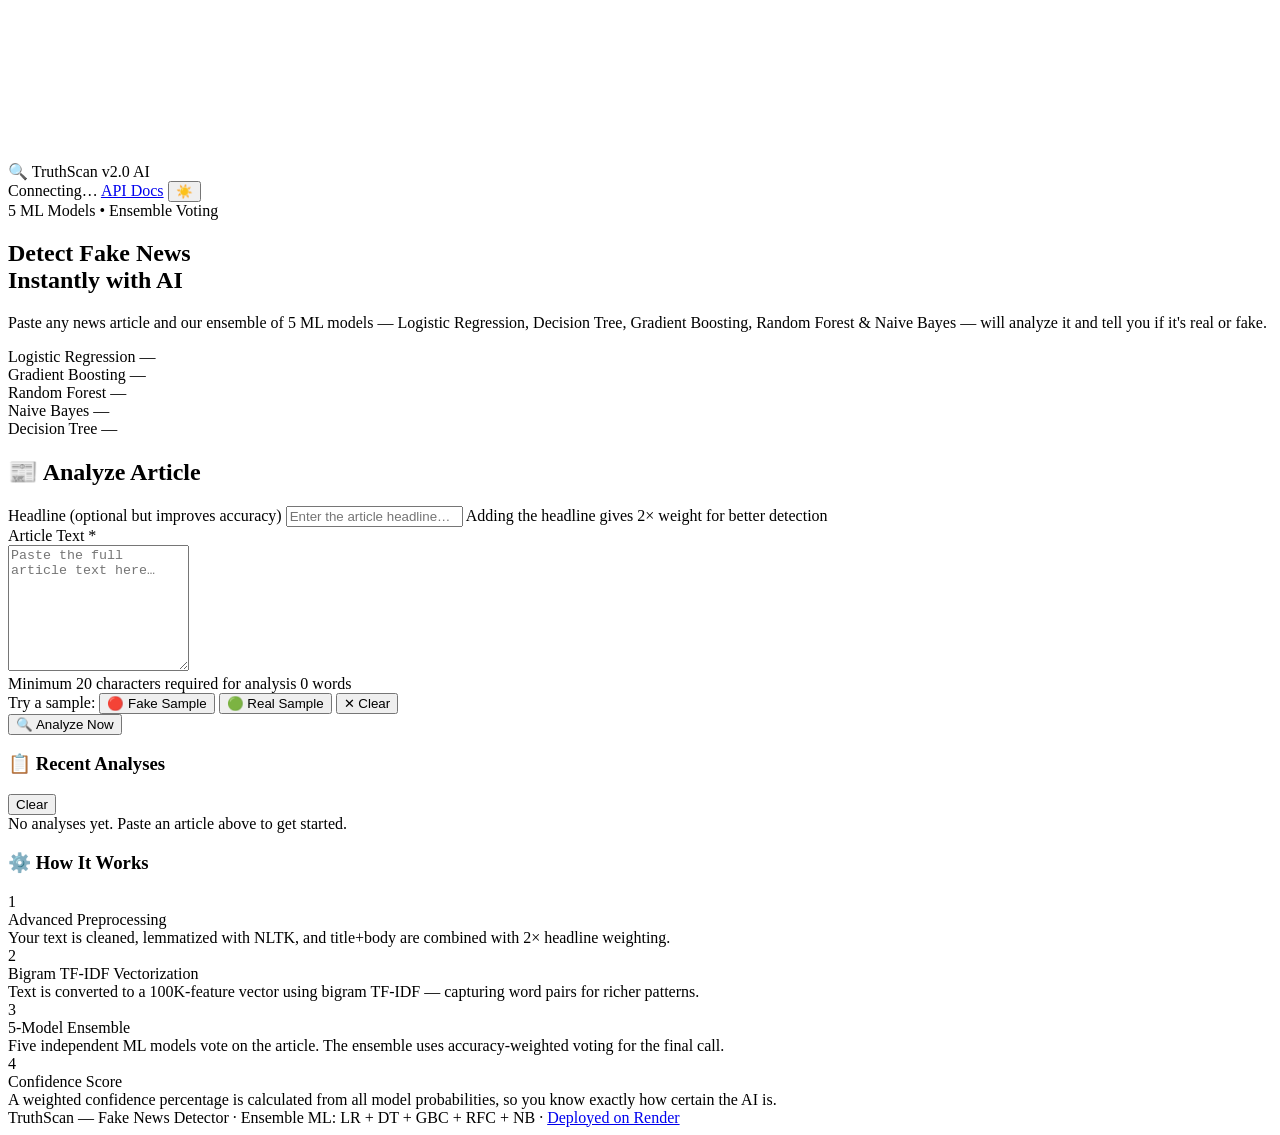
==== frontend/index.html @ bd174d14 "Initial commit — TruthScan Fake News Detector" ====
<!DOCTYPE html>
<html lang="en">
<head>
  <meta charset="UTF-8" />
  <meta name="viewport" content="width=device-width, initial-scale=1.0" />
  <title>TruthScan — AI Fake News Detector</title>
  <meta name="description" content="Advanced AI-powered fake news detection using an ensemble of 5 machine learning models. Analyze any news article in seconds." />
  <link rel="preconnect" href="https://fonts.googleapis.com" />
  <link rel="preconnect" href="https://fonts.gstatic.com" crossorigin />
  <link href="https://fonts.googleapis.com/css2?family=Inter:wght@300;400;500;600;700;800;900&family=JetBrains+Mono:wght@400;600&display=swap" rel="stylesheet" />
  <link rel="stylesheet" href="/static/style.css" />
</head>
<body>

  <!-- Animated background -->
  <div class="bg-layer" aria-hidden="true">
    <div class="bg-orb orb-1"></div>
    <div class="bg-orb orb-2"></div>
    <div class="bg-orb orb-3"></div>
    <canvas id="particle-canvas"></canvas>
  </div>

  <!-- ───── HEADER ───── -->
  <header class="site-header">
    <div class="header-inner">
      <div class="logo" role="banner">
        <span class="logo-icon">🔍</span>
        <span class="logo-text">Truth<span class="logo-accent">Scan</span></span>
        <span class="logo-badge">v2.0 AI</span>
      </div>
      <nav class="header-nav" aria-label="Main navigation">
        <span class="nav-item" id="nav-status">
          <span class="status-dot" id="status-dot"></span>
          <span id="status-text">Connecting…</span>
        </span>
        <a href="/docs" target="_blank" class="nav-link" id="api-docs-link">API Docs</a>
        <button id="theme-toggle" class="nav-btn" aria-label="Toggle theme" title="Toggle light/dark mode">☀️</button>
      </nav>
    </div>
  </header>

  <!-- ───── MAIN ───── -->
  <main id="main-content">

    <!-- Hero -->
    <section class="hero" aria-labelledby="hero-title">
      <div class="hero-content">
        <div class="hero-badge" aria-label="Five ML Models">5 ML Models • Ensemble Voting</div>
        <h1 id="hero-title">
          Detect Fake News<br/>
          <span class="gradient-text">Instantly with AI</span>
        </h1>
        <p class="hero-sub">
          Paste any news article and our ensemble of 5 ML models — Logistic Regression,
          Decision Tree, Gradient Boosting, Random Forest &amp; Naive Bayes — will
          analyze it and tell you if it's real or fake.
        </p>
      </div>

      <!-- Stats bar -->
      <div class="stats-bar" id="stats-bar" aria-label="Model statistics">
        <div class="stat-item loading-shimmer" id="stat-lr">
          <span class="stat-label">Logistic Regression</span>
          <span class="stat-val">—</span>
        </div>
        <div class="stat-item loading-shimmer" id="stat-gbc">
          <span class="stat-label">Gradient Boosting</span>
          <span class="stat-val">—</span>
        </div>
        <div class="stat-item loading-shimmer" id="stat-rfc">
          <span class="stat-label">Random Forest</span>
          <span class="stat-val">—</span>
        </div>
        <div class="stat-item loading-shimmer" id="stat-nb">
          <span class="stat-label">Naive Bayes</span>
          <span class="stat-val">—</span>
        </div>
        <div class="stat-item loading-shimmer" id="stat-dt">
          <span class="stat-label">Decision Tree</span>
          <span class="stat-val">—</span>
        </div>
      </div>
    </section>

    <!-- ───── ANALYZER CARD ───── -->
    <section class="analyzer-section" aria-labelledby="analyzer-title">
      <div class="card analyzer-card">
        <h2 id="analyzer-title" class="card-title">
          <span class="card-title-icon">📰</span> Analyze Article
        </h2>

        <form id="analyzer-form" novalidate>
          <!-- Title field -->
          <div class="field-group">
            <label for="title-input" class="field-label">
              Headline <span class="field-optional">(optional but improves accuracy)</span>
            </label>
            <input
              id="title-input"
              type="text"
              class="text-input"
              placeholder="Enter the article headline…"
              autocomplete="off"
              aria-describedby="title-hint"
            />
            <span id="title-hint" class="field-hint">Adding the headline gives 2× weight for better detection</span>
          </div>

          <!-- Text field -->
          <div class="field-group">
            <label for="news-input" class="field-label">
              Article Text <span class="field-required">*</span>
            </label>
            <div class="textarea-wrapper">
              <textarea
                id="news-input"
                class="text-area"
                placeholder="Paste the full article text here…"
                rows="8"
                minlength="20"
                required
                aria-describedby="text-hint text-count"
              ></textarea>
              <div class="textarea-overlay" id="textarea-overlay" aria-hidden="true"></div>
            </div>
            <div class="field-footer">
              <span id="text-hint" class="field-hint">Minimum 20 characters required for analysis</span>
              <span id="text-count" class="char-count" aria-live="polite">0 words</span>
            </div>
          </div>

          <!-- Sample buttons -->
          <div class="sample-bar" role="group" aria-label="Load sample articles">
            <span class="sample-label">Try a sample:</span>
            <button type="button" class="sample-btn fake-sample" id="sample-fake-btn" data-type="fake">🔴 Fake Sample</button>
            <button type="button" class="sample-btn real-sample" id="sample-real-btn" data-type="real">🟢 Real Sample</button>
            <button type="button" class="sample-btn clear-btn" id="clear-btn">✕ Clear</button>
          </div>

          <!-- Submit -->
          <button type="submit" class="analyze-btn" id="analyze-btn" aria-label="Analyze article for fake news">
            <span class="btn-text" id="btn-text">🔍 Analyze Now</span>
            <span class="btn-loader" id="btn-loader" aria-hidden="true"></span>
          </button>
        </form>

        <!-- Error message -->
        <div class="error-box" id="error-box" role="alert" aria-live="polite" hidden>
          <span class="error-icon">⚠️</span>
          <span id="error-msg"></span>
        </div>
      </div>

      <!-- ───── RESULTS ───── -->
      <div id="results-container" class="results-container" aria-live="polite" hidden>

        <!-- Verdict card -->
        <div class="card verdict-card" id="verdict-card">
          <div class="verdict-header">
            <div class="verdict-icon-wrap" id="verdict-icon-wrap">
              <span class="verdict-icon" id="verdict-icon"></span>
            </div>
            <div class="verdict-info">
              <div class="verdict-label" id="verdict-label"></div>
              <div class="verdict-sub" id="verdict-sub"></div>
            </div>
          </div>

          <!-- Confidence gauge -->
          <div class="gauge-section" aria-label="Confidence gauge">
            <div class="gauge-label">
              <span>Confidence Score</span>
              <span class="gauge-pct" id="gauge-pct">0%</span>
            </div>
            <div class="gauge-track" role="progressbar" aria-valuemin="0" aria-valuemax="100" id="gauge-bar-aria">
              <div class="gauge-fill" id="gauge-fill"></div>
            </div>
          </div>

          <!-- Vote tally -->
          <div class="vote-tally" id="vote-tally" aria-label="Model votes">
            <div class="vote-item" id="vote-fake">
              <span class="vote-num" id="fake-votes">0</span>
              <span class="vote-lbl">Fake votes</span>
            </div>
            <div class="vote-divider"></div>
            <div class="vote-item" id="vote-real">
              <span class="vote-num" id="real-votes">0</span>
              <span class="vote-lbl">Real votes</span>
            </div>
          </div>

          <div class="processing-time" id="processing-time"></div>
        </div>

        <!-- Per-model breakdown -->
        <div class="card models-card">
          <h3 class="card-subtitle">
            <span>🤖</span> Model Breakdown
          </h3>
          <div class="models-grid" id="models-grid" role="list"></div>
        </div>

      </div>
    </section>

    <!-- ───── HISTORY ───── -->
    <section class="history-section" id="history-section" aria-labelledby="history-title">
      <div class="card history-card">
        <div class="history-header">
          <h3 id="history-title" class="card-subtitle"><span>📋</span> Recent Analyses</h3>
          <button class="clear-history-btn" id="clear-history-btn" aria-label="Clear analysis history">Clear</button>
        </div>
        <div class="history-list" id="history-list" role="list">
          <div class="history-empty">No analyses yet. Paste an article above to get started.</div>
        </div>
      </div>
    </section>

    <!-- ───── HOW IT WORKS ───── -->
    <section class="how-section" aria-labelledby="how-title">
      <div class="card how-card">
        <h3 id="how-title" class="card-subtitle"><span>⚙️</span> How It Works</h3>
        <div class="steps-grid" role="list">
          <div class="step" role="listitem">
            <div class="step-num">1</div>
            <div class="step-body">
              <div class="step-title">Advanced Preprocessing</div>
              <div class="step-desc">Your text is cleaned, lemmatized with NLTK, and title+body are combined with 2× headline weighting.</div>
            </div>
          </div>
          <div class="step" role="listitem">
            <div class="step-num">2</div>
            <div class="step-body">
              <div class="step-title">Bigram TF-IDF Vectorization</div>
              <div class="step-desc">Text is converted to a 100K-feature vector using bigram TF-IDF — capturing word pairs for richer patterns.</div>
            </div>
          </div>
          <div class="step" role="listitem">
            <div class="step-num">3</div>
            <div class="step-body">
              <div class="step-title">5-Model Ensemble</div>
              <div class="step-desc">Five independent ML models vote on the article. The ensemble uses accuracy-weighted voting for the final call.</div>
            </div>
          </div>
          <div class="step" role="listitem">
            <div class="step-num">4</div>
            <div class="step-body">
              <div class="step-title">Confidence Score</div>
              <div class="step-desc">A weighted confidence percentage is calculated from all model probabilities, so you know exactly how certain the AI is.</div>
            </div>
          </div>
        </div>
      </div>
    </section>

  </main>

  <!-- ───── FOOTER ───── -->
  <footer class="site-footer" role="contentinfo">
    <div class="footer-inner">
      <span>TruthScan — Fake News Detector</span>
      <span class="footer-sep">·</span>
      <span>Ensemble ML: LR + DT + GBC + RFC + NB</span>
      <span class="footer-sep">·</span>
      <a href="https://render.com" target="_blank" rel="noopener" class="footer-link">Deployed on Render</a>
    </div>
  </footer>

  <script src="/static/app.js"></script>
</body>
</html>
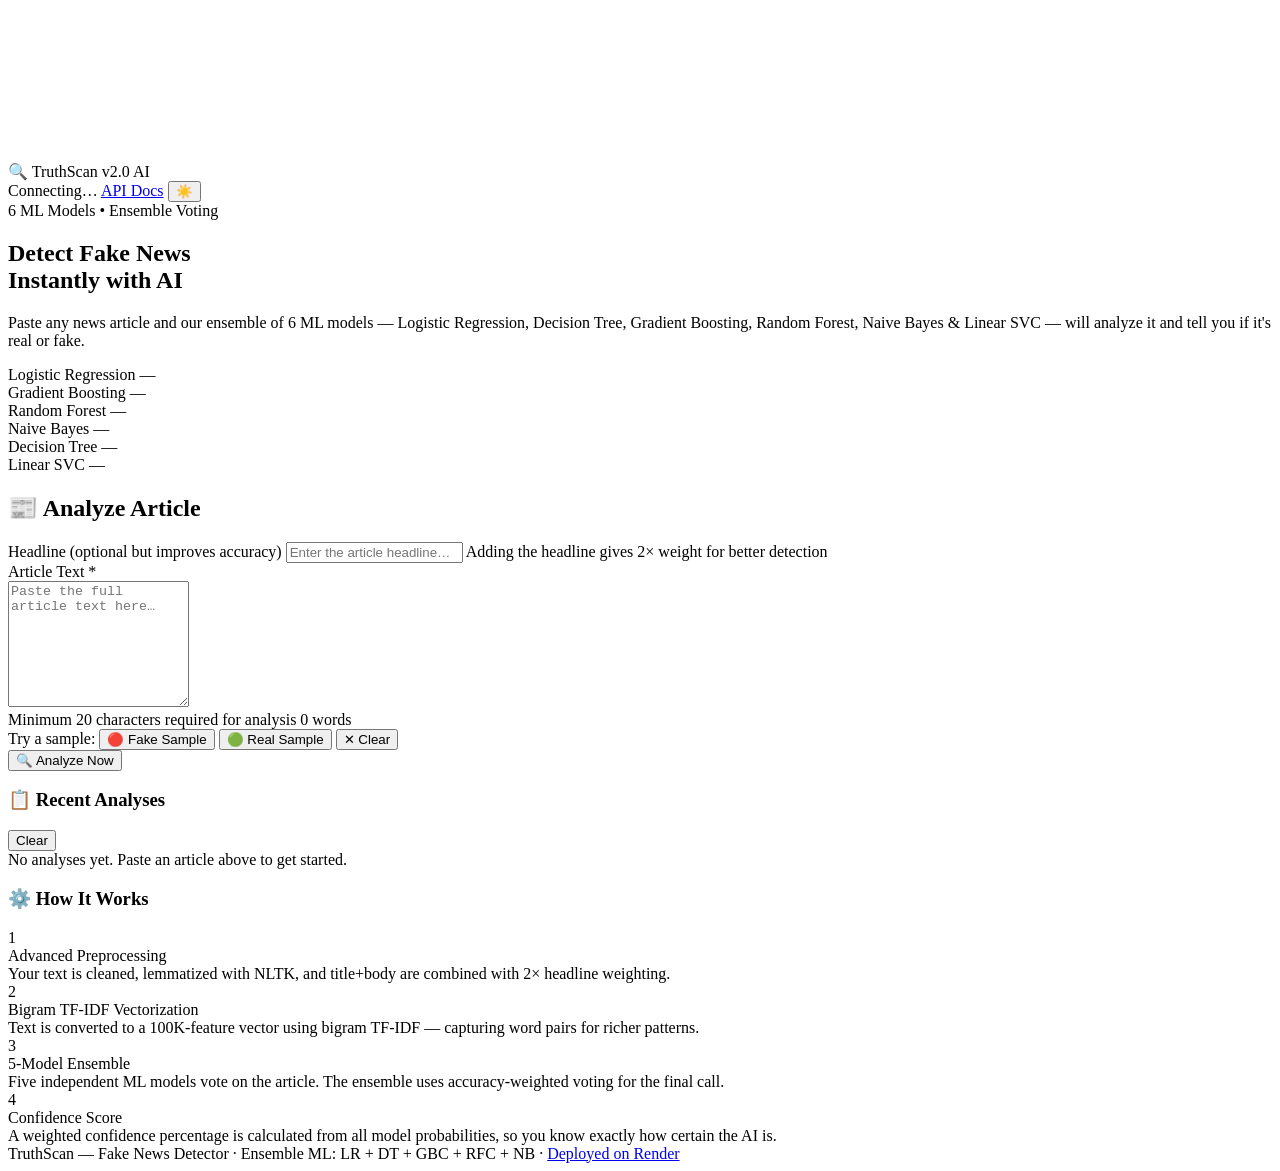
==== commit 8d77fdcf: "fix: resolve 6 audit issues - remove unused imports, fix training-serving skew, update gitignore, fi" ====
--- a/frontend/index.html
+++ b/frontend/index.html
@@ -45,14 +45,14 @@
     <!-- Hero -->
     <section class="hero" aria-labelledby="hero-title">
       <div class="hero-content">
-        <div class="hero-badge" aria-label="Five ML Models">5 ML Models • Ensemble Voting</div>
+        <div class="hero-badge" aria-label="Six ML Models">6 ML Models • Ensemble Voting</div>
         <h1 id="hero-title">
           Detect Fake News<br/>
           <span class="gradient-text">Instantly with AI</span>
         </h1>
         <p class="hero-sub">
-          Paste any news article and our ensemble of 5 ML models — Logistic Regression,
-          Decision Tree, Gradient Boosting, Random Forest &amp; Naive Bayes — will
+          Paste any news article and our ensemble of 6 ML models — Logistic Regression,
+          Decision Tree, Gradient Boosting, Random Forest, Naive Bayes &amp; Linear SVC — will
           analyze it and tell you if it's real or fake.
         </p>
       </div>
@@ -77,6 +77,10 @@
         </div>
         <div class="stat-item loading-shimmer" id="stat-dt">
           <span class="stat-label">Decision Tree</span>
+          <span class="stat-val">—</span>
+        </div>
+        <div class="stat-item loading-shimmer" id="stat-svc">
+          <span class="stat-label">Linear SVC</span>
           <span class="stat-val">—</span>
         </div>
       </div>
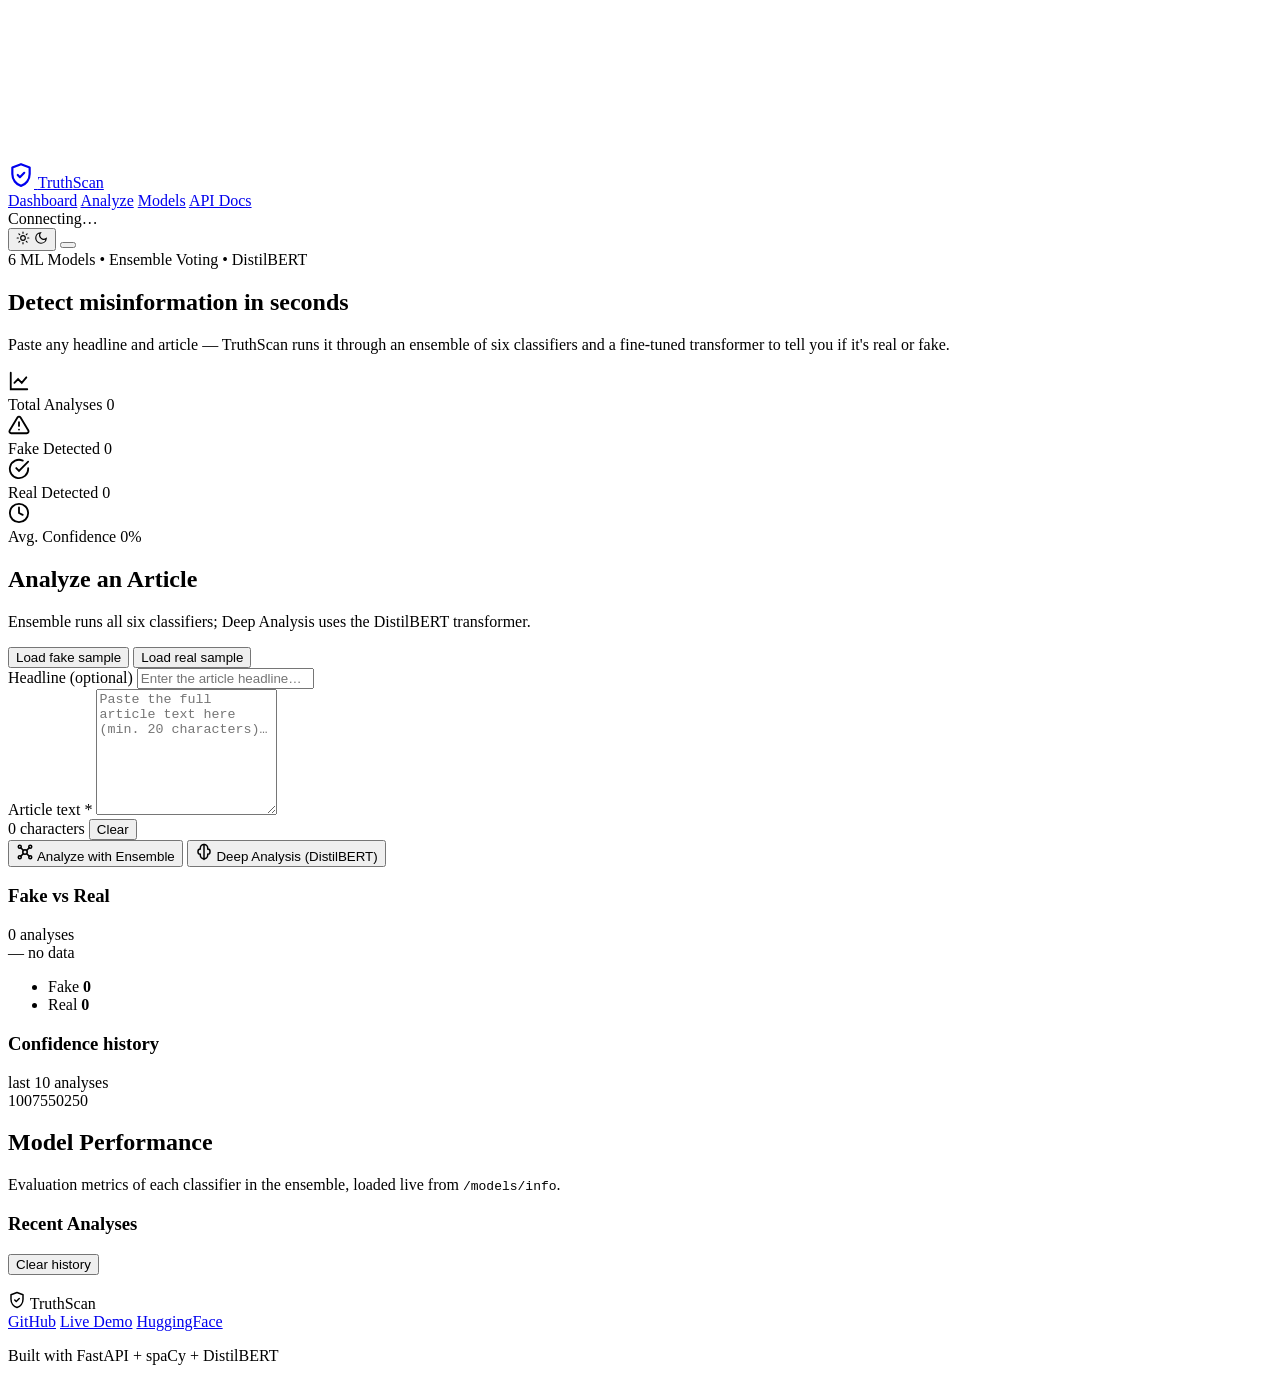
==== commit fb86d260: "feat: replace frontend with premium glassmorphism dashboard - analytics, model cards, history, dark/" ====
--- a/frontend/index.html
+++ b/frontend/index.html
@@ -1,10 +1,10 @@
 <!DOCTYPE html>
-<html lang="en">
+<html lang="en" data-theme="dark">
 <head>
   <meta charset="UTF-8" />
   <meta name="viewport" content="width=device-width, initial-scale=1.0" />
-  <title>TruthScan — AI Fake News Detector</title>
-  <meta name="description" content="Advanced AI-powered fake news detection using an ensemble of 5 machine learning models. Analyze any news article in seconds." />
+  <title>TruthScan — AI Fake News Detection Dashboard</title>
+  <meta name="description" content="Premium AI dashboard for fake news detection powered by a 6-model ML ensemble and DistilBERT." />
   <link rel="preconnect" href="https://fonts.googleapis.com" />
   <link rel="preconnect" href="https://fonts.gstatic.com" crossorigin />
   <link href="https://fonts.googleapis.com/css2?family=Inter:wght@300;400;500;600;700;800;900&family=JetBrains+Mono:wght@400;600&display=swap" rel="stylesheet" />
@@ -13,261 +13,282 @@
 <body>
 
   <!-- Animated background -->
-  <div class="bg-layer" aria-hidden="true">
-    <div class="bg-orb orb-1"></div>
-    <div class="bg-orb orb-2"></div>
-    <div class="bg-orb orb-3"></div>
-    <canvas id="particle-canvas"></canvas>
+  <div class="bg" aria-hidden="true">
+    <div class="bg-gradient"></div>
+    <div class="bg-orb bg-orb-1"></div>
+    <div class="bg-orb bg-orb-2"></div>
+    <div class="bg-orb bg-orb-3"></div>
+    <canvas id="particles"></canvas>
   </div>
 
-  <!-- ───── HEADER ───── -->
-  <header class="site-header">
-    <div class="header-inner">
-      <div class="logo" role="banner">
-        <span class="logo-icon">🔍</span>
-        <span class="logo-text">Truth<span class="logo-accent">Scan</span></span>
-        <span class="logo-badge">v2.0 AI</span>
-      </div>
-      <nav class="header-nav" aria-label="Main navigation">
-        <span class="nav-item" id="nav-status">
+  <!-- ═══════════ SECTION 1: HEADER ═══════════ -->
+  <header class="navbar glass" id="dashboard">
+    <div class="container navbar-inner">
+      <a href="#dashboard" class="brand" aria-label="TruthScan home">
+        <span class="brand-icon">
+          <svg viewBox="0 0 24 24" width="26" height="26" fill="none" stroke="currentColor" stroke-width="2" stroke-linecap="round" stroke-linejoin="round">
+            <path d="M12 2l8 3v6c0 5.25-3.4 9.74-8 11-4.6-1.26-8-5.75-8-11V5l8-3z"/>
+            <path d="M9 12l2 2 4-4"/>
+          </svg>
+        </span>
+        <span class="brand-text">Truth<span class="brand-accent">Scan</span></span>
+      </a>
+
+      <nav class="nav-links" aria-label="Main navigation">
+        <a href="#dashboard" class="nav-link active">Dashboard</a>
+        <a href="#analyze" class="nav-link">Analyze</a>
+        <a href="#models" class="nav-link">Models</a>
+        <a href="/docs" target="_blank" rel="noopener" class="nav-link">API Docs</a>
+      </nav>
+
+      <div class="nav-actions">
+        <div class="status-pill" id="status-pill" role="status" aria-live="polite">
           <span class="status-dot" id="status-dot"></span>
-          <span id="status-text">Connecting…</span>
-        </span>
-        <a href="/docs" target="_blank" class="nav-link" id="api-docs-link">API Docs</a>
-        <button id="theme-toggle" class="nav-btn" aria-label="Toggle theme" title="Toggle light/dark mode">☀️</button>
-      </nav>
+          <span class="status-text" id="status-text">Connecting…</span>
+        </div>
+        <button class="theme-toggle" id="theme-toggle" aria-label="Toggle dark / light mode" title="Toggle theme">
+          <span class="theme-toggle-thumb">
+            <svg class="icon-sun" viewBox="0 0 24 24" width="14" height="14" fill="none" stroke="currentColor" stroke-width="2" stroke-linecap="round"><circle cx="12" cy="12" r="4"/><path d="M12 2v2M12 20v2M4.93 4.93l1.41 1.41M17.66 17.66l1.41 1.41M2 12h2M20 12h2M4.93 19.07l1.41-1.41M17.66 6.34l1.41-1.41"/></svg>
+            <svg class="icon-moon" viewBox="0 0 24 24" width="14" height="14" fill="none" stroke="currentColor" stroke-width="2" stroke-linecap="round"><path d="M21 12.79A9 9 0 1 1 11.21 3 7 7 0 0 0 21 12.79z"/></svg>
+          </span>
+        </button>
+        <button class="menu-toggle" id="menu-toggle" aria-label="Open menu" aria-expanded="false">
+          <span></span><span></span><span></span>
+        </button>
+      </div>
     </div>
   </header>
 
-  <!-- ───── MAIN ───── -->
-  <main id="main-content">
-
-    <!-- Hero -->
+  <main class="container">
+
+    <!-- ═══════════ SECTION 2: HERO STATS ═══════════ -->
     <section class="hero" aria-labelledby="hero-title">
-      <div class="hero-content">
-        <div class="hero-badge" aria-label="Six ML Models">6 ML Models • Ensemble Voting</div>
-        <h1 id="hero-title">
-          Detect Fake News<br/>
-          <span class="gradient-text">Instantly with AI</span>
-        </h1>
-        <p class="hero-sub">
-          Paste any news article and our ensemble of 6 ML models — Logistic Regression,
-          Decision Tree, Gradient Boosting, Random Forest, Naive Bayes &amp; Linear SVC — will
-          analyze it and tell you if it's real or fake.
-        </p>
-      </div>
-
-      <!-- Stats bar -->
-      <div class="stats-bar" id="stats-bar" aria-label="Model statistics">
-        <div class="stat-item loading-shimmer" id="stat-lr">
-          <span class="stat-label">Logistic Regression</span>
-          <span class="stat-val">—</span>
-        </div>
-        <div class="stat-item loading-shimmer" id="stat-gbc">
-          <span class="stat-label">Gradient Boosting</span>
-          <span class="stat-val">—</span>
-        </div>
-        <div class="stat-item loading-shimmer" id="stat-rfc">
-          <span class="stat-label">Random Forest</span>
-          <span class="stat-val">—</span>
-        </div>
-        <div class="stat-item loading-shimmer" id="stat-nb">
-          <span class="stat-label">Naive Bayes</span>
-          <span class="stat-val">—</span>
-        </div>
-        <div class="stat-item loading-shimmer" id="stat-dt">
-          <span class="stat-label">Decision Tree</span>
-          <span class="stat-val">—</span>
-        </div>
-        <div class="stat-item loading-shimmer" id="stat-svc">
-          <span class="stat-label">Linear SVC</span>
-          <span class="stat-val">—</span>
-        </div>
-      </div>
-    </section>
-
-    <!-- ───── ANALYZER CARD ───── -->
-    <section class="analyzer-section" aria-labelledby="analyzer-title">
-      <div class="card analyzer-card">
-        <h2 id="analyzer-title" class="card-title">
-          <span class="card-title-icon">📰</span> Analyze Article
-        </h2>
-
-        <form id="analyzer-form" novalidate>
-          <!-- Title field -->
-          <div class="field-group">
-            <label for="title-input" class="field-label">
-              Headline <span class="field-optional">(optional but improves accuracy)</span>
-            </label>
-            <input
-              id="title-input"
-              type="text"
-              class="text-input"
-              placeholder="Enter the article headline…"
-              autocomplete="off"
-              aria-describedby="title-hint"
-            />
-            <span id="title-hint" class="field-hint">Adding the headline gives 2× weight for better detection</span>
-          </div>
-
-          <!-- Text field -->
-          <div class="field-group">
-            <label for="news-input" class="field-label">
-              Article Text <span class="field-required">*</span>
-            </label>
-            <div class="textarea-wrapper">
-              <textarea
-                id="news-input"
-                class="text-area"
-                placeholder="Paste the full article text here…"
-                rows="8"
-                minlength="20"
-                required
-                aria-describedby="text-hint text-count"
-              ></textarea>
-              <div class="textarea-overlay" id="textarea-overlay" aria-hidden="true"></div>
-            </div>
-            <div class="field-footer">
-              <span id="text-hint" class="field-hint">Minimum 20 characters required for analysis</span>
-              <span id="text-count" class="char-count" aria-live="polite">0 words</span>
-            </div>
-          </div>
-
-          <!-- Sample buttons -->
-          <div class="sample-bar" role="group" aria-label="Load sample articles">
-            <span class="sample-label">Try a sample:</span>
-            <button type="button" class="sample-btn fake-sample" id="sample-fake-btn" data-type="fake">🔴 Fake Sample</button>
-            <button type="button" class="sample-btn real-sample" id="sample-real-btn" data-type="real">🟢 Real Sample</button>
-            <button type="button" class="sample-btn clear-btn" id="clear-btn">✕ Clear</button>
-          </div>
-
-          <!-- Submit -->
-          <button type="submit" class="analyze-btn" id="analyze-btn" aria-label="Analyze article for fake news">
-            <span class="btn-text" id="btn-text">🔍 Analyze Now</span>
-            <span class="btn-loader" id="btn-loader" aria-hidden="true"></span>
-          </button>
+      <div class="hero-copy reveal">
+        <span class="eyebrow">6 ML Models • Ensemble Voting • DistilBERT</span>
+        <h1 id="hero-title">Detect misinformation <span class="gradient-text">in seconds</span></h1>
+        <p class="hero-sub">Paste any headline and article — TruthScan runs it through an ensemble of six classifiers and a fine-tuned transformer to tell you if it's real or fake.</p>
+      </div>
+
+      <div class="stats-grid" aria-label="Usage statistics">
+        <article class="stat-card glass reveal" style="--delay:.05s">
+          <div class="stat-icon stat-icon-purple">
+            <svg viewBox="0 0 24 24" width="22" height="22" fill="none" stroke="currentColor" stroke-width="2" stroke-linecap="round"><path d="M3 3v18h18"/><path d="M7 14l4-4 4 4 5-6"/></svg>
+          </div>
+          <div class="stat-body">
+            <span class="stat-label">Total Analyses</span>
+            <span class="stat-value" id="stat-total" data-count="0">0</span>
+          </div>
+          <div class="stat-glow"></div>
+        </article>
+        <article class="stat-card glass reveal" style="--delay:.15s">
+          <div class="stat-icon stat-icon-red">
+            <svg viewBox="0 0 24 24" width="22" height="22" fill="none" stroke="currentColor" stroke-width="2" stroke-linecap="round"><path d="M10.3 3.9L1.8 18a2 2 0 0 0 1.7 3h17a2 2 0 0 0 1.7-3L13.7 3.9a2 2 0 0 0-3.4 0z"/><path d="M12 9v4M12 17h.01"/></svg>
+          </div>
+          <div class="stat-body">
+            <span class="stat-label">Fake Detected</span>
+            <span class="stat-value" id="stat-fake" data-count="0">0</span>
+          </div>
+          <div class="stat-glow"></div>
+        </article>
+        <article class="stat-card glass reveal" style="--delay:.25s">
+          <div class="stat-icon stat-icon-green">
+            <svg viewBox="0 0 24 24" width="22" height="22" fill="none" stroke="currentColor" stroke-width="2" stroke-linecap="round"><path d="M22 11.08V12a10 10 0 1 1-5.93-9.14"/><path d="M22 4L12 14.01l-3-3"/></svg>
+          </div>
+          <div class="stat-body">
+            <span class="stat-label">Real Detected</span>
+            <span class="stat-value" id="stat-real" data-count="0">0</span>
+          </div>
+          <div class="stat-glow"></div>
+        </article>
+        <article class="stat-card glass reveal" style="--delay:.35s">
+          <div class="stat-icon stat-icon-cyan">
+            <svg viewBox="0 0 24 24" width="22" height="22" fill="none" stroke="currentColor" stroke-width="2" stroke-linecap="round"><circle cx="12" cy="12" r="10"/><path d="M12 6v6l4 2"/></svg>
+          </div>
+          <div class="stat-body">
+            <span class="stat-label">Avg. Confidence</span>
+            <span class="stat-value" id="stat-avg" data-count="0" data-suffix="%">0%</span>
+          </div>
+          <div class="stat-glow"></div>
+        </article>
+      </div>
+    </section>
+
+    <!-- ═══════════ SECTION 3: ANALYZER ═══════════ -->
+    <section class="analyzer" id="analyze" aria-labelledby="analyzer-title">
+      <div class="analyzer-card glass reveal">
+        <div class="card-head">
+          <div>
+            <h2 id="analyzer-title" class="card-title">Analyze an Article</h2>
+            <p class="card-sub">Ensemble runs all six classifiers; Deep Analysis uses the DistilBERT transformer.</p>
+          </div>
+          <div class="sample-btns">
+            <button type="button" class="chip" id="sample-fake">Load fake sample</button>
+            <button type="button" class="chip" id="sample-real">Load real sample</button>
+          </div>
+        </div>
+
+        <form id="analyze-form" novalidate>
+          <div class="field">
+            <label for="headline" class="field-label">Headline <span class="muted">(optional)</span></label>
+            <input id="headline" type="text" class="input" placeholder="Enter the article headline…" autocomplete="off" maxlength="500" />
+          </div>
+          <div class="field">
+            <label for="article" class="field-label">Article text <span class="req">*</span></label>
+            <textarea id="article" class="input textarea" rows="8" placeholder="Paste the full article text here (min. 20 characters)…" maxlength="10000" required></textarea>
+            <div class="field-foot">
+              <span class="muted" id="char-count">0 characters</span>
+              <button type="button" class="link-btn" id="clear-form">Clear</button>
+            </div>
+          </div>
+
+          <div class="error-box" id="error-box" hidden role="alert">
+            <svg viewBox="0 0 24 24" width="18" height="18" fill="none" stroke="currentColor" stroke-width="2" stroke-linecap="round"><circle cx="12" cy="12" r="10"/><path d="M12 8v4M12 16h.01"/></svg>
+            <span id="error-msg"></span>
+          </div>
+
+          <div class="actions">
+            <button type="submit" class="btn btn-primary" id="btn-ensemble" data-mode="ensemble">
+              <span class="btn-icon">
+                <svg viewBox="0 0 24 24" width="18" height="18" fill="none" stroke="currentColor" stroke-width="2" stroke-linecap="round"><circle cx="12" cy="12" r="3"/><circle cx="5" cy="5" r="2"/><circle cx="19" cy="5" r="2"/><circle cx="5" cy="19" r="2"/><circle cx="19" cy="19" r="2"/><path d="M6.5 6.5l3.5 3.5M17.5 6.5L14 10M6.5 17.5l3.5-3.5M17.5 17.5L14 14"/></svg>
+              </span>
+              <span class="btn-label">Analyze with Ensemble</span>
+            </button>
+            <button type="button" class="btn btn-secondary" id="btn-deep" data-mode="deep">
+              <span class="btn-icon">
+                <svg viewBox="0 0 24 24" width="18" height="18" fill="none" stroke="currentColor" stroke-width="2" stroke-linecap="round"><path d="M12 2a5 5 0 0 0-5 5v1a3 3 0 0 0-3 3v1a3 3 0 0 0 3 3v1a5 5 0 0 0 10 0v-1a3 3 0 0 0 3-3v-1a3 3 0 0 0-3-3V7a5 5 0 0 0-5-5z"/><path d="M12 2v20"/></svg>
+              </span>
+              <span class="btn-label">Deep Analysis (DistilBERT)</span>
+            </button>
+          </div>
         </form>
 
-        <!-- Error message -->
-        <div class="error-box" id="error-box" role="alert" aria-live="polite" hidden>
-          <span class="error-icon">⚠️</span>
-          <span id="error-msg"></span>
-        </div>
-      </div>
-
-      <!-- ───── RESULTS ───── -->
-      <div id="results-container" class="results-container" aria-live="polite" hidden>
-
-        <!-- Verdict card -->
-        <div class="card verdict-card" id="verdict-card">
-          <div class="verdict-header">
-            <div class="verdict-icon-wrap" id="verdict-icon-wrap">
-              <span class="verdict-icon" id="verdict-icon"></span>
-            </div>
-            <div class="verdict-info">
-              <div class="verdict-label" id="verdict-label"></div>
-              <div class="verdict-sub" id="verdict-sub"></div>
-            </div>
-          </div>
-
-          <!-- Confidence gauge -->
-          <div class="gauge-section" aria-label="Confidence gauge">
-            <div class="gauge-label">
-              <span>Confidence Score</span>
-              <span class="gauge-pct" id="gauge-pct">0%</span>
-            </div>
-            <div class="gauge-track" role="progressbar" aria-valuemin="0" aria-valuemax="100" id="gauge-bar-aria">
-              <div class="gauge-fill" id="gauge-fill"></div>
-            </div>
-          </div>
-
-          <!-- Vote tally -->
-          <div class="vote-tally" id="vote-tally" aria-label="Model votes">
-            <div class="vote-item" id="vote-fake">
-              <span class="vote-num" id="fake-votes">0</span>
-              <span class="vote-lbl">Fake votes</span>
-            </div>
-            <div class="vote-divider"></div>
-            <div class="vote-item" id="vote-real">
-              <span class="vote-num" id="real-votes">0</span>
-              <span class="vote-lbl">Real votes</span>
-            </div>
-          </div>
-
-          <div class="processing-time" id="processing-time"></div>
-        </div>
-
-        <!-- Per-model breakdown -->
-        <div class="card models-card">
-          <h3 class="card-subtitle">
-            <span>🤖</span> Model Breakdown
-          </h3>
-          <div class="models-grid" id="models-grid" role="list"></div>
-        </div>
-
-      </div>
-    </section>
-
-    <!-- ───── HISTORY ───── -->
-    <section class="history-section" id="history-section" aria-labelledby="history-title">
-      <div class="card history-card">
-        <div class="history-header">
-          <h3 id="history-title" class="card-subtitle"><span>📋</span> Recent Analyses</h3>
-          <button class="clear-history-btn" id="clear-history-btn" aria-label="Clear analysis history">Clear</button>
-        </div>
-        <div class="history-list" id="history-list" role="list">
-          <div class="history-empty">No analyses yet. Paste an article above to get started.</div>
-        </div>
-      </div>
-    </section>
-
-    <!-- ───── HOW IT WORKS ───── -->
-    <section class="how-section" aria-labelledby="how-title">
-      <div class="card how-card">
-        <h3 id="how-title" class="card-subtitle"><span>⚙️</span> How It Works</h3>
-        <div class="steps-grid" role="list">
-          <div class="step" role="listitem">
-            <div class="step-num">1</div>
-            <div class="step-body">
-              <div class="step-title">Advanced Preprocessing</div>
-              <div class="step-desc">Your text is cleaned, lemmatized with NLTK, and title+body are combined with 2× headline weighting.</div>
-            </div>
-          </div>
-          <div class="step" role="listitem">
-            <div class="step-num">2</div>
-            <div class="step-body">
-              <div class="step-title">Bigram TF-IDF Vectorization</div>
-              <div class="step-desc">Text is converted to a 100K-feature vector using bigram TF-IDF — capturing word pairs for richer patterns.</div>
-            </div>
-          </div>
-          <div class="step" role="listitem">
-            <div class="step-num">3</div>
-            <div class="step-body">
-              <div class="step-title">5-Model Ensemble</div>
-              <div class="step-desc">Five independent ML models vote on the article. The ensemble uses accuracy-weighted voting for the final call.</div>
-            </div>
-          </div>
-          <div class="step" role="listitem">
-            <div class="step-num">4</div>
-            <div class="step-body">
-              <div class="step-title">Confidence Score</div>
-              <div class="step-desc">A weighted confidence percentage is calculated from all model probabilities, so you know exactly how certain the AI is.</div>
-            </div>
-          </div>
-        </div>
-      </div>
-    </section>
-
+        <!-- Loading -->
+        <div class="loader" id="loader" hidden aria-live="polite">
+          <div class="loader-ring"><div></div><div></div><div></div></div>
+          <p class="loader-text" id="loader-text">Running ensemble models…</p>
+          <div class="loader-bar"><span></span></div>
+        </div>
+
+        <!-- Results -->
+        <div class="results" id="results" hidden>
+          <div class="results-top">
+            <div class="verdict" id="verdict">
+              <div class="verdict-badge" id="verdict-badge">
+                <span class="verdict-badge-ring"></span>
+                <span class="verdict-badge-icon" id="verdict-icon"></span>
+              </div>
+              <div class="verdict-text">
+                <span class="verdict-kicker" id="verdict-mode">Ensemble verdict</span>
+                <span class="verdict-label" id="verdict-label">—</span>
+                <span class="verdict-sub" id="verdict-sub"></span>
+              </div>
+            </div>
+
+            <div class="gauge" role="img" aria-label="Confidence gauge" id="gauge">
+              <svg viewBox="0 0 120 120" class="gauge-svg">
+                <defs>
+                  <linearGradient id="gauge-grad" x1="0" y1="0" x2="1" y2="1">
+                    <stop offset="0%" style="stop-color: var(--gauge-a)"/>
+                    <stop offset="100%" style="stop-color: var(--gauge-b)"/>
+                  </linearGradient>
+                </defs>
+                <circle class="gauge-track" cx="60" cy="60" r="52"/>
+                <circle class="gauge-fill" id="gauge-fill" cx="60" cy="60" r="52"/>
+              </svg>
+              <div class="gauge-center">
+                <span class="gauge-value" id="gauge-value">0%</span>
+                <span class="gauge-caption">confidence</span>
+              </div>
+            </div>
+          </div>
+
+          <div class="breakdown" id="breakdown">
+            <div class="breakdown-head">
+              <h3>Per-model breakdown</h3>
+              <span class="muted" id="proc-time"></span>
+            </div>
+            <div class="model-bars" id="model-bars"></div>
+          </div>
+        </div>
+      </div>
+    </section>
+
+    <!-- ═══════════ SECTION 4: ANALYTICS ═══════════ -->
+    <section class="analytics" aria-label="Analytics dashboard">
+      <div class="panel glass reveal">
+        <div class="panel-head">
+          <h3>Fake vs Real</h3>
+          <span class="muted" id="donut-total">0 analyses</span>
+        </div>
+        <div class="donut-wrap">
+          <div class="donut" id="donut" role="img" aria-label="Fake vs Real ratio">
+            <div class="donut-hole">
+              <span class="donut-value" id="donut-value">—</span>
+              <span class="donut-caption" id="donut-caption">no data</span>
+            </div>
+          </div>
+          <ul class="legend">
+            <li><span class="swatch swatch-fake"></span>Fake <strong id="legend-fake">0</strong></li>
+            <li><span class="swatch swatch-real"></span>Real <strong id="legend-real">0</strong></li>
+          </ul>
+        </div>
+      </div>
+
+      <div class="panel glass reveal" style="--delay:.1s">
+        <div class="panel-head">
+          <h3>Confidence history</h3>
+          <span class="muted">last 10 analyses</span>
+        </div>
+        <div class="bar-chart" id="bar-chart" role="img" aria-label="Confidence scores of the last 10 analyses">
+          <div class="bar-chart-grid"><span>100</span><span>75</span><span>50</span><span>25</span><span>0</span></div>
+          <div class="bar-chart-bars" id="bar-chart-bars"></div>
+        </div>
+      </div>
+    </section>
+
+    <!-- ═══════════ SECTION 5: MODEL PERFORMANCE ═══════════ -->
+    <section class="models" id="models" aria-labelledby="models-title">
+      <div class="section-head reveal">
+        <h2 id="models-title">Model Performance</h2>
+        <p class="muted">Evaluation metrics of each classifier in the ensemble, loaded live from <code>/models/info</code>.</p>
+      </div>
+      <div class="models-grid" id="models-grid">
+        <div class="model-card glass skeleton"></div>
+        <div class="model-card glass skeleton"></div>
+        <div class="model-card glass skeleton"></div>
+        <div class="model-card glass skeleton"></div>
+        <div class="model-card glass skeleton"></div>
+        <div class="model-card glass skeleton"></div>
+      </div>
+    </section>
+
+    <!-- ═══════════ SECTION 6: HISTORY ═══════════ -->
+    <section class="history" aria-labelledby="history-title">
+      <div class="panel glass reveal">
+        <div class="panel-head">
+          <h3 id="history-title">Recent Analyses</h3>
+          <button type="button" class="link-btn" id="clear-history">Clear history</button>
+        </div>
+        <ul class="history-list" id="history-list" role="list"></ul>
+      </div>
+    </section>
   </main>
 
-  <!-- ───── FOOTER ───── -->
-  <footer class="site-footer" role="contentinfo">
-    <div class="footer-inner">
-      <span>TruthScan — Fake News Detector</span>
-      <span class="footer-sep">·</span>
-      <span>Ensemble ML: LR + DT + GBC + RFC + NB</span>
-      <span class="footer-sep">·</span>
-      <a href="https://render.com" target="_blank" rel="noopener" class="footer-link">Deployed on Render</a>
+  <!-- ═══════════ SECTION 7: FOOTER ═══════════ -->
+  <footer class="footer">
+    <div class="container footer-inner">
+      <div class="footer-brand">
+        <span class="brand-icon small">
+          <svg viewBox="0 0 24 24" width="18" height="18" fill="none" stroke="currentColor" stroke-width="2" stroke-linecap="round" stroke-linejoin="round"><path d="M12 2l8 3v6c0 5.25-3.4 9.74-8 11-4.6-1.26-8-5.75-8-11V5l8-3z"/><path d="M9 12l2 2 4-4"/></svg>
+        </span>
+        <span>TruthScan</span>
+      </div>
+      <nav class="footer-links" aria-label="Footer links">
+        <a href="https://github.com/ashutosh8950/fake-news-detector" target="_blank" rel="noopener">GitHub</a>
+        <a href="https://truthscan-fake-news-detector.onrender.com" target="_blank" rel="noopener">Live Demo</a>
+        <a href="https://huggingface.co/GuptaAshutosh/truthscan-fake-news-distilbert" target="_blank" rel="noopener">HuggingFace</a>
+      </nav>
+      <p class="footer-note">Built with FastAPI + spaCy + DistilBERT</p>
     </div>
   </footer>
 
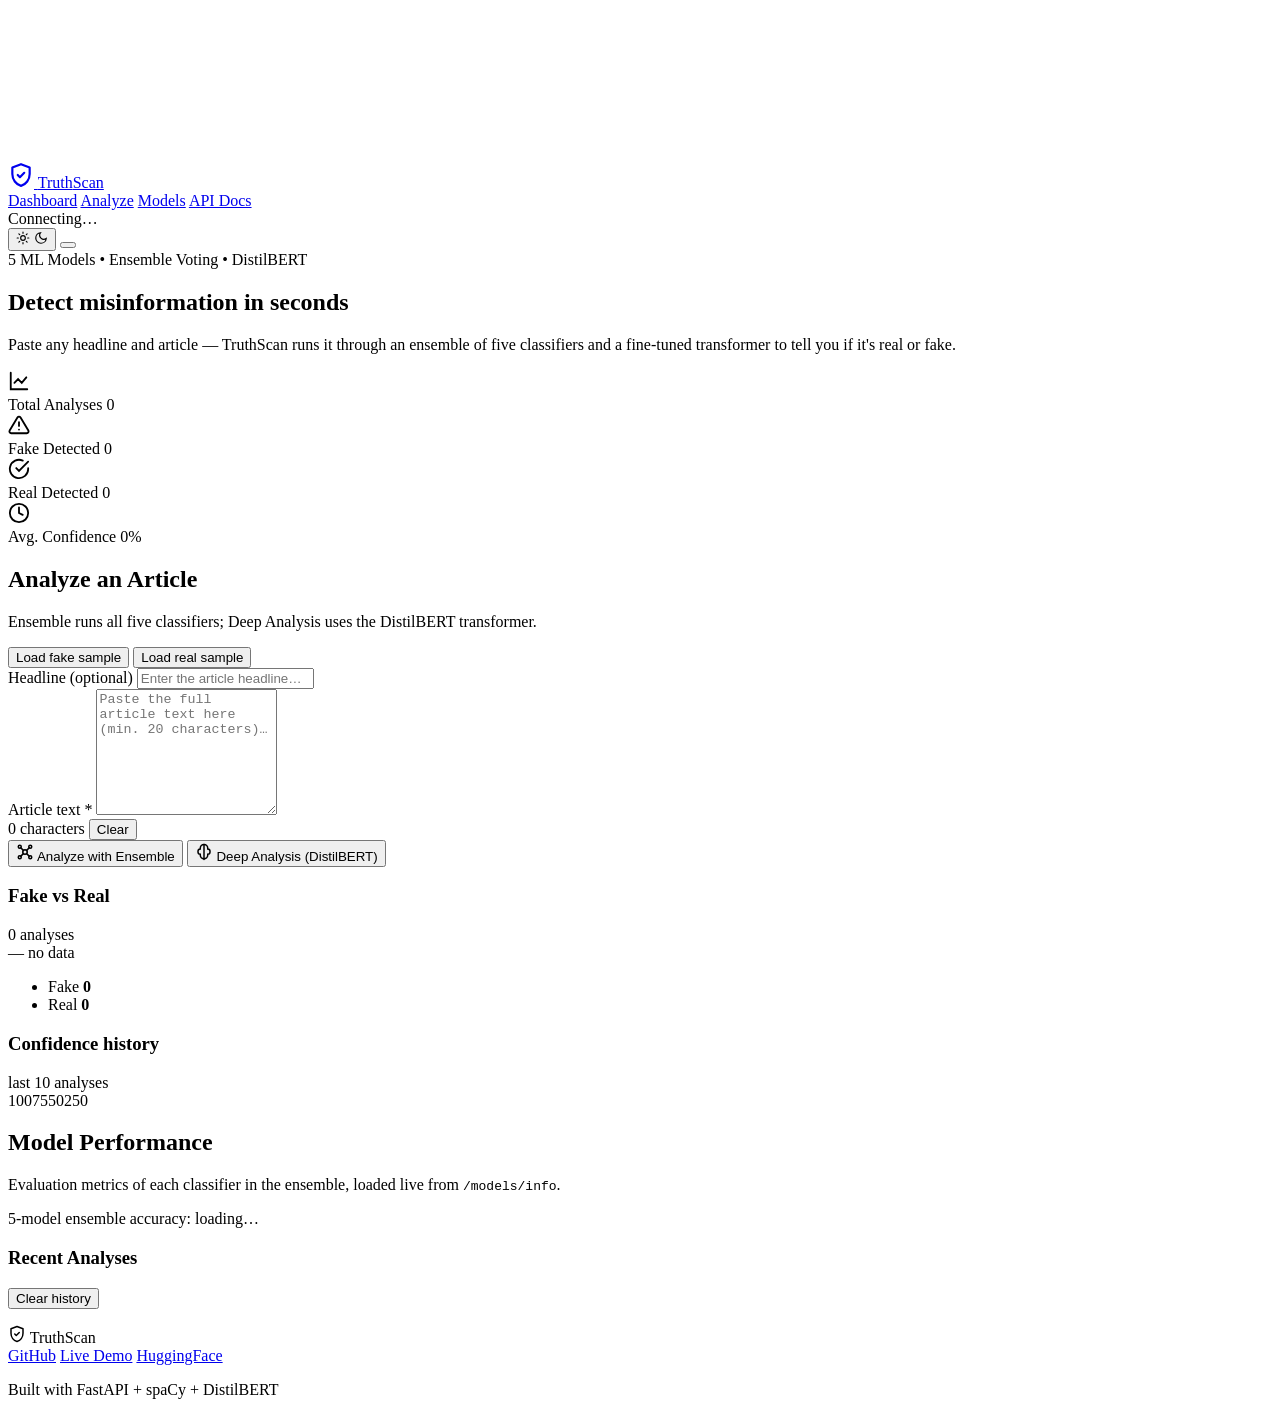
==== commit cf1c859d: "Fix frontend: update model count to 5, remove unsupported precision/recall/F1, show real ensemble ac" ====
--- a/frontend/index.html
+++ b/frontend/index.html
@@ -4,10 +4,10 @@
   <meta charset="UTF-8" />
   <meta name="viewport" content="width=device-width, initial-scale=1.0" />
   <title>TruthScan — AI Fake News Detection Dashboard</title>
-  <meta name="description" content="Premium AI dashboard for fake news detection powered by a 6-model ML ensemble and DistilBERT." />
+  <meta name="description" content="Premium AI dashboard for fake news detection powered by a 5-model ML ensemble and DistilBERT." />
   <link rel="preconnect" href="https://fonts.googleapis.com" />
   <link rel="preconnect" href="https://fonts.gstatic.com" crossorigin />
-  <link href="https://fonts.googleapis.com/css2?family=Inter:wght@300;400;500;600;700;800;900&family=JetBrains+Mono:wght@400;600&display=swap" rel="stylesheet" />
+  <link href="https://fonts.googleapis.com/css2?family=Inter:wght@300;400;500;600;700;800;900&family=JetBrains+Mono:wght@400;600&family=Space+Grotesk:wght@400;500;600;700&family=Syne:wght@600;700;800&display=swap" rel="stylesheet" />
   <link rel="stylesheet" href="/static/style.css" />
 </head>
 <body>
@@ -64,9 +64,9 @@
     <!-- ═══════════ SECTION 2: HERO STATS ═══════════ -->
     <section class="hero" aria-labelledby="hero-title">
       <div class="hero-copy reveal">
-        <span class="eyebrow">6 ML Models • Ensemble Voting • DistilBERT</span>
+        <span class="eyebrow">5 ML Models • Ensemble Voting • DistilBERT</span>
         <h1 id="hero-title">Detect misinformation <span class="gradient-text">in seconds</span></h1>
-        <p class="hero-sub">Paste any headline and article — TruthScan runs it through an ensemble of six classifiers and a fine-tuned transformer to tell you if it's real or fake.</p>
+        <p class="hero-sub">Paste any headline and article — TruthScan runs it through an ensemble of five classifiers and a fine-tuned transformer to tell you if it's real or fake.</p>
       </div>
 
       <div class="stats-grid" aria-label="Usage statistics">
@@ -119,7 +119,7 @@
         <div class="card-head">
           <div>
             <h2 id="analyzer-title" class="card-title">Analyze an Article</h2>
-            <p class="card-sub">Ensemble runs all six classifiers; Deep Analysis uses the DistilBERT transformer.</p>
+            <p class="card-sub">Ensemble runs all five classifiers; Deep Analysis uses the DistilBERT transformer.</p>
           </div>
           <div class="sample-btns">
             <button type="button" class="chip" id="sample-fake">Load fake sample</button>
@@ -251,9 +251,9 @@
       <div class="section-head reveal">
         <h2 id="models-title">Model Performance</h2>
         <p class="muted">Evaluation metrics of each classifier in the ensemble, loaded live from <code>/models/info</code>.</p>
+        <p class="muted" id="ensemble-accuracy">5-model ensemble accuracy: loading…</p>
       </div>
       <div class="models-grid" id="models-grid">
-        <div class="model-card glass skeleton"></div>
         <div class="model-card glass skeleton"></div>
         <div class="model-card glass skeleton"></div>
         <div class="model-card glass skeleton"></div>
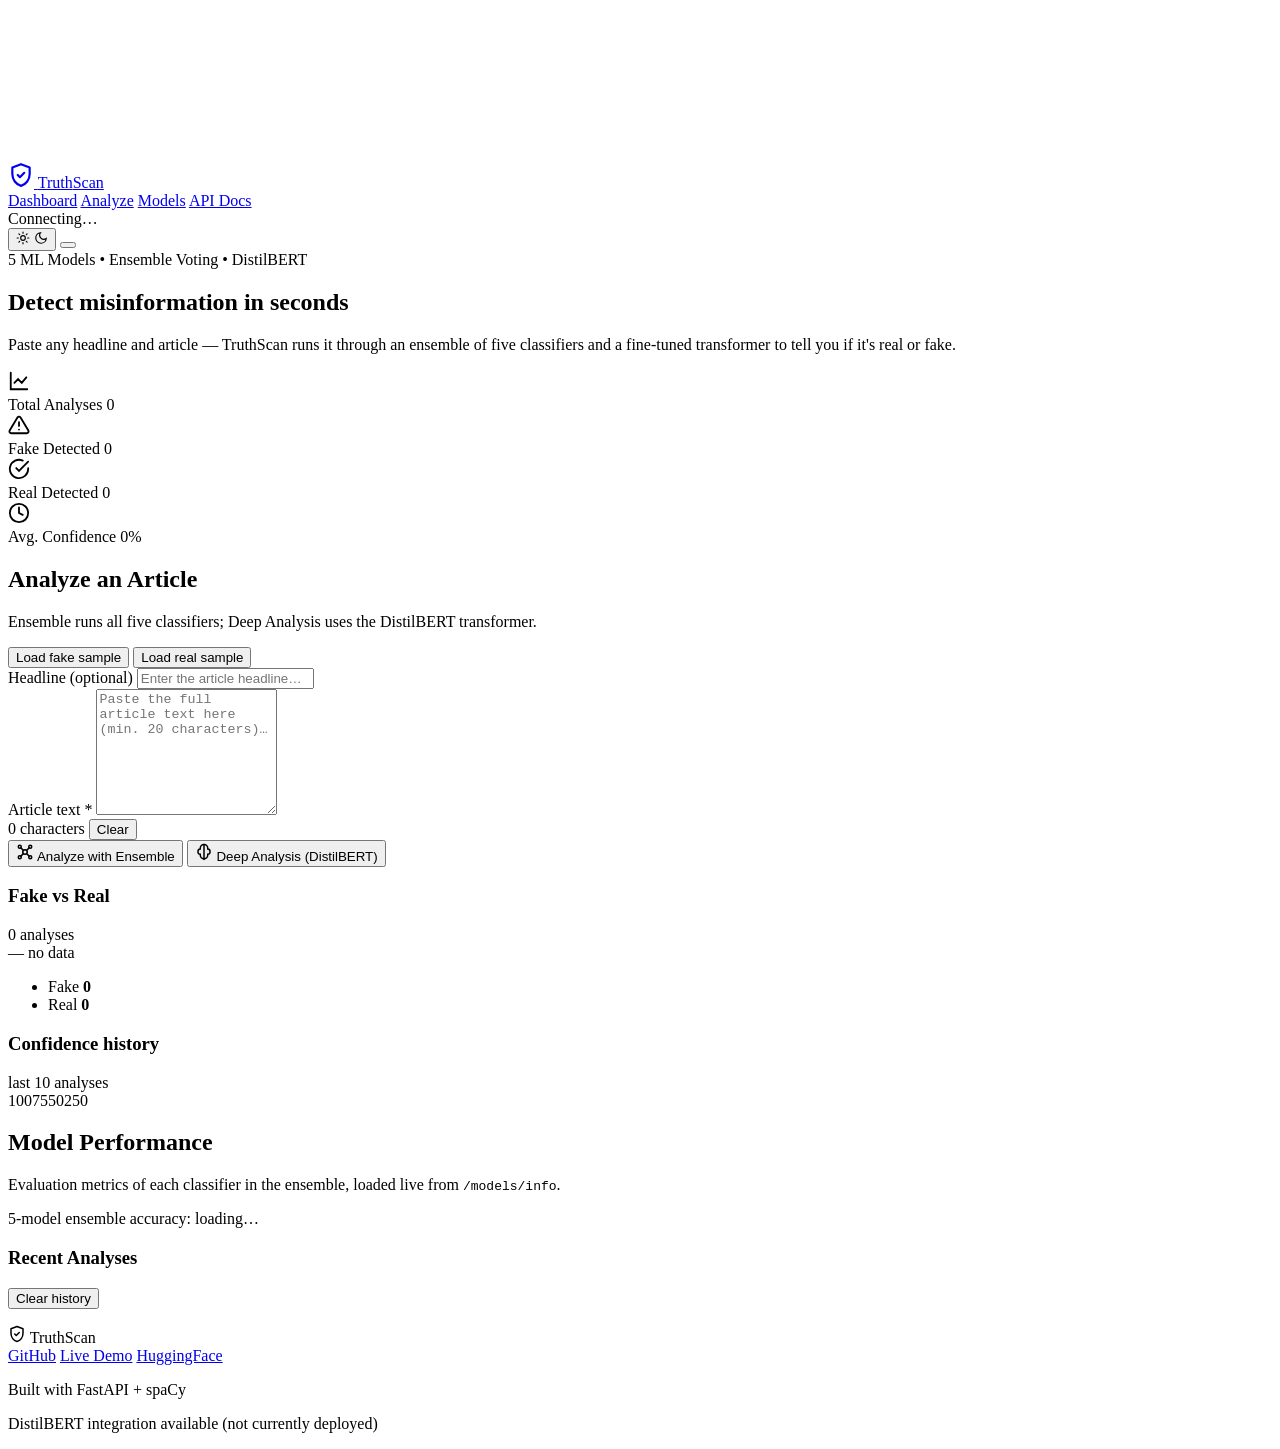
==== commit efb475ef: "Fix footer wording accuracy and remove Random Forest from phase2_calibration.py to prevent regressio" ====
--- a/frontend/index.html
+++ b/frontend/index.html
@@ -288,7 +288,8 @@
         <a href="https://truthscan-fake-news-detector.onrender.com" target="_blank" rel="noopener">Live Demo</a>
         <a href="https://huggingface.co/GuptaAshutosh/truthscan-fake-news-distilbert" target="_blank" rel="noopener">HuggingFace</a>
       </nav>
-      <p class="footer-note">Built with FastAPI + spaCy + DistilBERT</p>
+      <p class="footer-note">Built with FastAPI + spaCy</p>
+      <p class="footer-note">DistilBERT integration available (not currently deployed)</p>
     </div>
   </footer>
 
